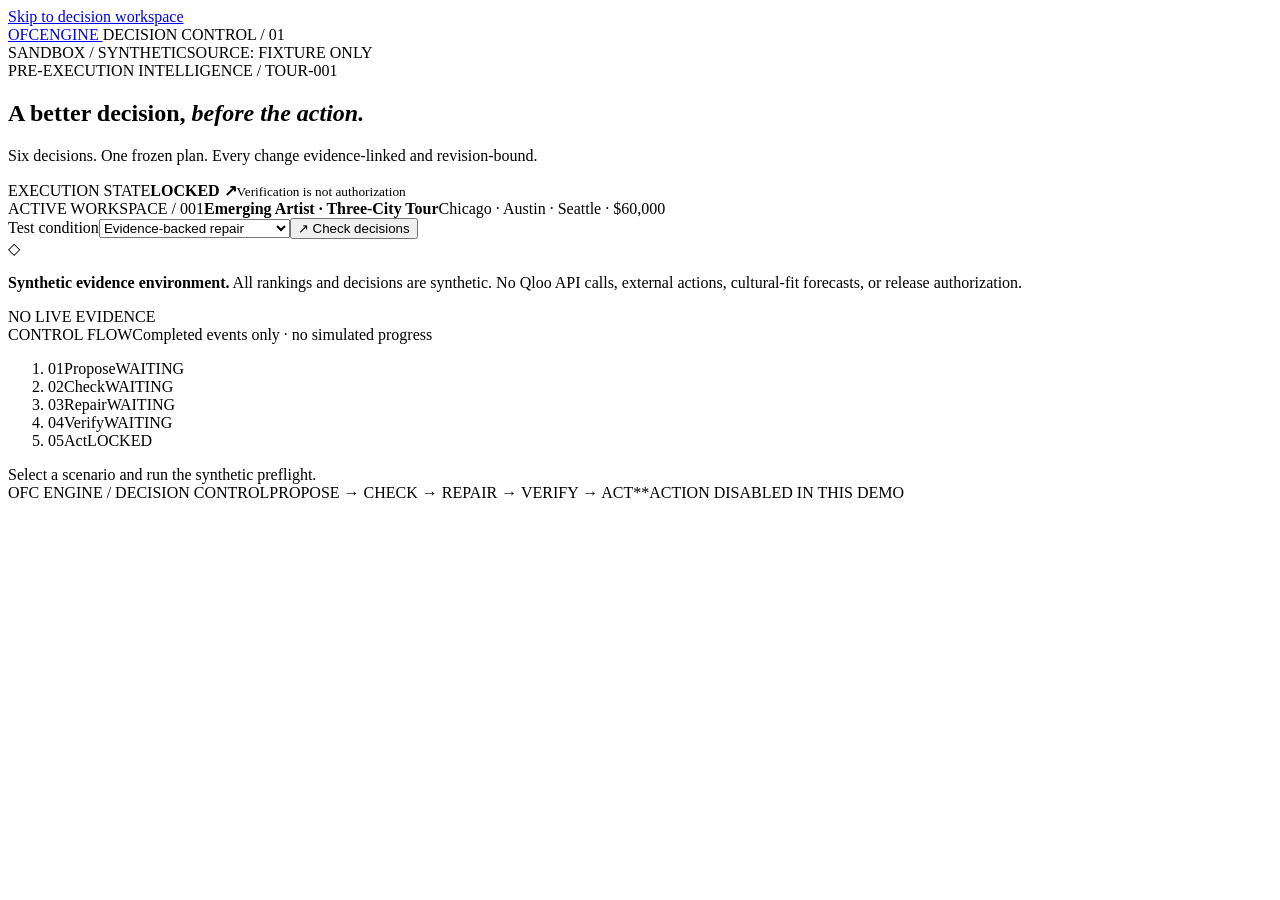
==== src/ofc_engine/web/index.html @ 27c40d3b "feat(web): make decision preflight an interactive proof workspace" ====
<!doctype html>
<html lang="en">
<head>
  <meta charset="utf-8">
  <meta name="viewport" content="width=device-width, initial-scale=1">
  <meta name="theme-color" content="#f4f7fa">
  <title>OFC Engine · Decision Control</title>
  <link rel="stylesheet" href="/styles.css">
  <script defer src="/app.js"></script>
  <script defer src="/experience.js"></script>
</head>
<body>
  <a class="skip-link" href="#workspace">Skip to decision workspace</a>
  <div class="app-shell">
    <header class="masthead">
      <a class="wordmark" href="/" aria-label="OFC Engine home">
        <span class="brand-mark" aria-hidden="true"><span></span><span></span><span></span></span>
        <span>OFC<span class="wordmark-soft">ENGINE</span></span>
      </a>
      <span class="header-product">DECISION CONTROL / 01</span>
      <div class="top-right"><span class="environment-tag"><span class="status-dot"></span> SANDBOX / SYNTHETIC</span><span class="head-sep"></span><span class="top-note">SOURCE: FIXTURE ONLY</span></div>
    </header>

    <main id="workspace">
      <section class="hero" aria-labelledby="page-title">
        <div class="hero-copy">
          <div class="eyebrow"><span class="eyebrow-line"></span> PRE-EXECUTION INTELLIGENCE / TOUR-001</div>
          <h1 id="page-title">A better decision, <em>before the action.</em></h1>
          <p>Six decisions. One frozen plan. Every change evidence-linked and revision-bound.</p>
        </div>
        <div class="hero-aside" aria-label="Execution state"><span class="hero-aside-label">EXECUTION STATE</span><strong>LOCKED <span aria-hidden="true">↗</span></strong><small>Verification is not authorization</small></div>
      </section>

      <section class="control-panel" aria-label="Demo controls">
        <div class="control-info"><span class="caption-label">ACTIVE WORKSPACE / 001</span><strong>Emerging Artist · Three-City Tour</strong><span class="control-sub">Chicago · Austin · Seattle <span class="dot-sep">·</span> $60,000</span></div>
        <div class="control-actions"><label for="scenario">Test condition</label><select id="scenario"><option value="repair">Evidence-backed repair</option><option value="outage">Provider unavailable</option><option value="dependent_missing">Missing dependent evidence</option><option value="budget_exhausted">Repair budget exhausted</option></select><button id="run" type="button"><span class="run-icon" aria-hidden="true">↗</span> Check decisions</button></div>
      </section>

      <section class="trust-banner" aria-label="Provenance notice"><span class="trust-icon" aria-hidden="true">◇</span><p><strong>Synthetic evidence environment.</strong> All rankings and decisions are synthetic. No Qloo API calls, external actions, cultural-fit forecasts, or release authorization.</p><span class="banner-label">NO LIVE EVIDENCE</span></section>

      <section class="journey" aria-label="Preflight process">
        <div class="journey-heading"><span class="caption-label">CONTROL FLOW</span><span class="journey-sub">Completed events only · no simulated progress</span></div>
        <ol id="lifecycle-stages" class="lifecycle-stages">
          <li data-stage="PROPOSE"><span class="stage-number">01</span><span>Propose</span><span class="stage-state">WAITING</span></li>
          <li data-stage="CHECK"><span class="stage-number">02</span><span>Check</span><span class="stage-state">WAITING</span></li>
          <li data-stage="REPAIR"><span class="stage-number">03</span><span>Repair</span><span class="stage-state">WAITING</span></li>
          <li data-stage="VERIFY"><span class="stage-number">04</span><span>Verify</span><span class="stage-state">WAITING</span></li>
          <li data-stage="ACT"><span class="stage-number">05</span><span>Act</span><span class="stage-state">LOCKED</span></li>
        </ol>
      </section>

      <section id="status" class="status-strip" aria-live="polite" aria-atomic="true"><span class="loading-mark"></span> Select a scenario and run the synthetic preflight.</section>

      <div id="result" hidden>
        <section class="metrics" aria-label="Run summary">
          <div class="metric"><span class="metric-label">RUN STATUS</span><strong id="run-status" class="metric-value">—</strong><small id="run-phase">—</small></div>
          <div class="metric"><span class="metric-label">REVISED PLAN</span><strong id="revision" class="metric-value tabular">—</strong><small id="attempts">—</small></div>
          <div class="metric"><span class="metric-label">REPAIRS APPLIED</span><strong id="change-count" class="metric-value tabular">—</strong><small>Unchanged decisions preserved</small></div>
          <div class="metric metric-release"><span class="metric-label">RELEASE BOUNDARY</span><strong class="metric-value release-value">NOT AUTHORIZED <span aria-hidden="true">↗</span></strong><small>Agent execution remains disabled</small></div>
        </section>

        <div class="section-lead">
          <div><span class="eyebrow eyebrow-small">01 / THE DECISION SURFACE</span><h2>One plan. Every decision accountable.</h2></div>
          <span class="section-lead-aside">SELECT A VERDICT TO INSPECT EVIDENCE ↘</span>
        </div>
        <section class="work-grid" aria-label="Decision review">
          <div class="panel baseline-panel"><div class="panel-top"><span class="panel-index">01 / FROZEN INPUT</span><span class="small-pill">READ ONLY</span></div><div class="panel-heading"><div><h2>Proposed plan</h2><p>Agent-selected choices before the check.</p></div><span class="heading-symbol" aria-hidden="true">⌁</span></div><div id="baseline-list" class="decision-list"></div><div class="panel-foot"><span>BASELINE DIGEST</span><code id="baseline-digest">—</code></div></div>
          <div class="panel verdict-panel"><div class="panel-top"><span class="panel-index">02 / DECISION PREFLIGHT</span><span class="small-pill cyan-pill">EVIDENCE CHECK</span></div><div class="panel-heading"><div><h2>Decision verdicts</h2><p>Reasons, provenance, and confidence boundaries.</p></div><span class="heading-symbol cyan" aria-hidden="true">✳</span></div><div id="verdict-list" class="decision-list"></div><div class="panel-foot"><span>POLICY</span><code id="policy-version">—</code></div></div>
          <div class="panel patch-panel"><div class="panel-top"><span class="panel-index">03 / REPAIR & VERIFY</span><span class="small-pill">BOUNDED</span></div><div class="panel-heading"><div><h2>Selective repair</h2><p>Only the affected part of the plan changes.</p></div><span class="heading-symbol" aria-hidden="true">↗</span></div><div id="repair-list" class="repair-list"></div><div id="recheck-panel" class="recheck-panel"></div><div class="panel-foot"><span>CURRENT REVISION</span><code id="current-revision">—</code></div></div>
        </section>

        <section class="insight-strip" aria-label="Decision interpretation">
          <span class="insight-icon" aria-hidden="true">↗</span>
          <div><span class="caption-label">SYSTEM INTERPRETATION / SYNTHETIC</span>
          <p id="insight-text">The engine preserves unaffected choices and exposes revision-bound evidence for adjustments.</p></div>
        </section>
        <section class="panel timeline-panel" aria-labelledby="timeline-title"><div class="panel-top"><span class="panel-index">04 / RUN LIFECYCLE</span><span class="small-pill">COMPLETED EVENTS ONLY</span></div><div class="timeline-heading"><h2 id="timeline-title">Run timeline</h2><span id="timeline-meta" class="timeline-meta">—</span></div><p class="subheading">Derived from completed fixture revisions; no simulated progress.</p><ol id="timeline-list" class="timeline-list"></ol></section>

        <section class="lower-grid" aria-label="Evidence and comparison">
          <article class="panel compare-panel"><div class="panel-top"><span class="panel-index">05 / CAUSALITY CHECK</span><span class="small-pill">SAME BASELINE</span></div><h2>Evidence changes the decision.</h2><p class="subheading">Same candidate pool and baseline, with and without fixture evidence.</p><div class="compare-arms"><div class="arm"><span class="arm-title">EVIDENCE <strong>OFF</strong></span><div class="arm-value" id="arm-off">—</div><p>Missing evidence cannot be treated as approval.</p></div><div class="compare-arrow" aria-hidden="true">→</div><div class="arm"><span class="arm-title">FIXTURE EVIDENCE <strong>ON</strong></span><div class="arm-value" id="arm-on">—</div><p id="arm-effect">—</p></div></div><div id="compare-validity" class="compare-validity"></div></article>
          <article class="panel inspect-panel"><div class="panel-top"><span class="panel-index">06 / OBSERVABLE PROOF</span><span class="small-pill">INSPECTABLE</span></div><h2>Evidence inspector</h2><p class="subheading">Trace requested candidates, query fingerprint and repair lineage.</p><div class="inspect-top"><span id="evidence-count">— evidence records</span><button id="inspect-toggle" aria-expanded="false" aria-controls="inspector-details" type="button">Open inspector <span aria-hidden="true">↗</span></button></div><div id="inspector-details" class="inspector-details" hidden><div id="inspector-data"></div></div><div class="no-execution"><span aria-hidden="true">⛨</span><div><strong>Execution blocked by design</strong><p>A structural check never grants real action permission.</p></div></div></article>
        </section>
      </div>
    </main>
    <footer><span>OFC ENGINE / DECISION CONTROL</span><span>PROPOSE <span class="footer-arrow">→</span> CHECK <span class="footer-arrow">→</span> REPAIR <span class="footer-arrow">→</span> VERIFY <span class="footer-arrow">→</span> ACT*</span><span>*ACTION DISABLED IN THIS DEMO</span></footer>
  </div>
</body>
</html>
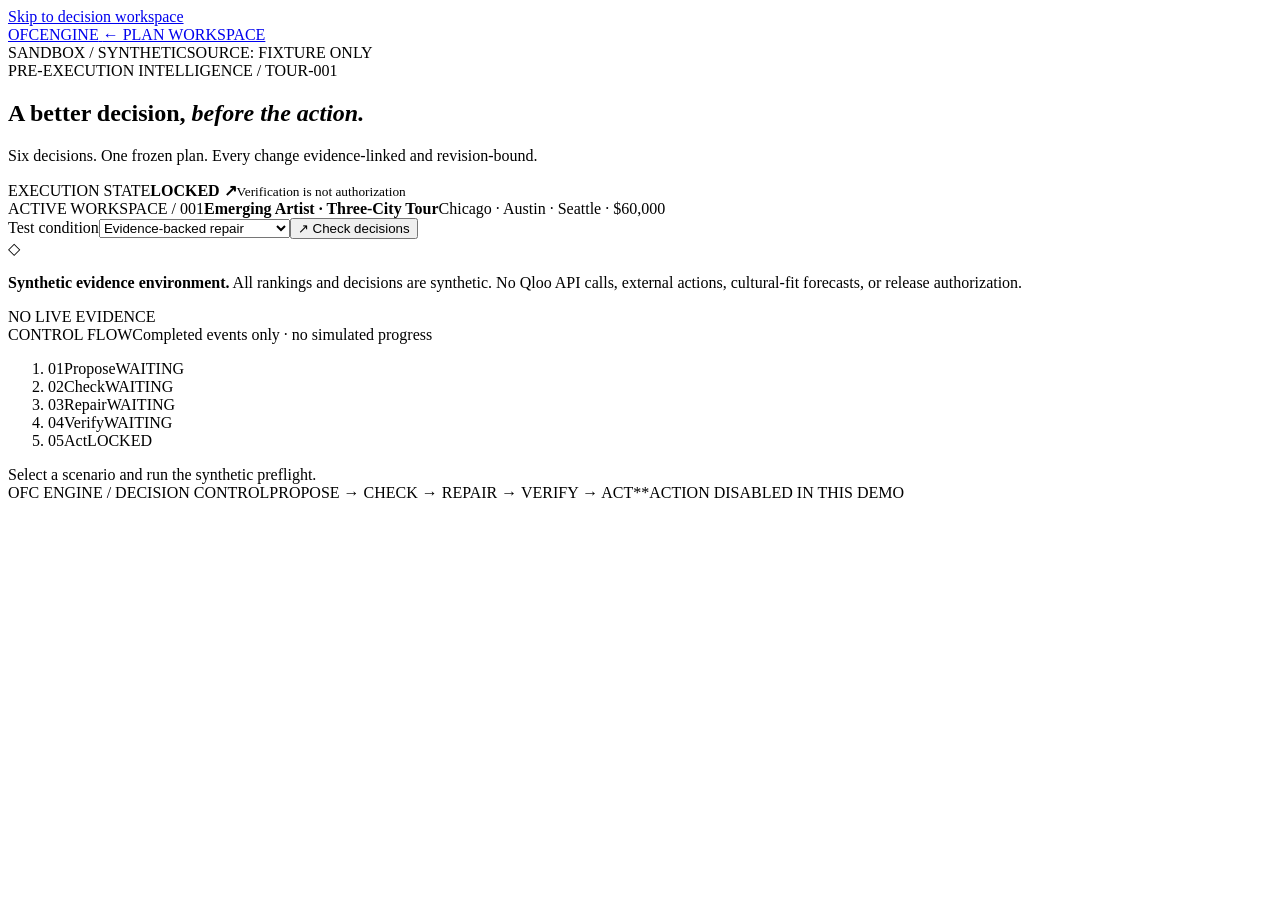
==== commit 6c9dc186: "feat(web): link fixture inspector back to authoring" ====
--- a/src/ofc_engine/web/index.html
+++ b/src/ofc_engine/web/index.html
@@ -17,7 +17,7 @@
         <span class="brand-mark" aria-hidden="true"><span></span><span></span><span></span></span>
         <span>OFC<span class="wordmark-soft">ENGINE</span></span>
       </a>
-      <span class="header-product">DECISION CONTROL / 01</span>
+      <a class="header-product" href="/">← PLAN WORKSPACE</a>
       <div class="top-right"><span class="environment-tag"><span class="status-dot"></span> SANDBOX / SYNTHETIC</span><span class="head-sep"></span><span class="top-note">SOURCE: FIXTURE ONLY</span></div>
     </header>
 
@@ -78,7 +78,7 @@
 
         <section class="lower-grid" aria-label="Evidence and comparison">
           <article class="panel compare-panel"><div class="panel-top"><span class="panel-index">05 / CAUSALITY CHECK</span><span class="small-pill">SAME BASELINE</span></div><h2>Evidence changes the decision.</h2><p class="subheading">Same candidate pool and baseline, with and without fixture evidence.</p><div class="compare-arms"><div class="arm"><span class="arm-title">EVIDENCE <strong>OFF</strong></span><div class="arm-value" id="arm-off">—</div><p>Missing evidence cannot be treated as approval.</p></div><div class="compare-arrow" aria-hidden="true">→</div><div class="arm"><span class="arm-title">FIXTURE EVIDENCE <strong>ON</strong></span><div class="arm-value" id="arm-on">—</div><p id="arm-effect">—</p></div></div><div id="compare-validity" class="compare-validity"></div></article>
-          <article class="panel inspect-panel"><div class="panel-top"><span class="panel-index">06 / OBSERVABLE PROOF</span><span class="small-pill">INSPECTABLE</span></div><h2>Evidence inspector</h2><p class="subheading">Trace requested candidates, query fingerprint and repair lineage.</p><div class="inspect-top"><span id="evidence-count">— evidence records</span><button id="inspect-toggle" aria-expanded="false" aria-controls="inspector-details" type="button">Open inspector <span aria-hidden="true">↗</span></button></div><div id="inspector-details" class="inspector-details" hidden><div id="inspector-data"></div></div><div class="no-execution"><span aria-hidden="true">⛨</span><div><strong>Execution blocked by design</strong><p>A structural check never grants real action permission.</p></div></div></article>
+          <article id="inspector" class="panel inspect-panel"><div class="panel-top"><span class="panel-index">06 / OBSERVABLE PROOF</span><span class="small-pill">INSPECTABLE</span></div><h2>Evidence inspector</h2><p class="subheading">Trace requested candidates, query fingerprint and repair lineage.</p><div class="inspect-top"><span id="evidence-count">— evidence records</span><button id="inspect-toggle" aria-expanded="false" aria-controls="inspector-details" type="button">Open inspector <span aria-hidden="true">↗</span></button></div><div id="inspector-details" class="inspector-details" hidden><div id="inspector-data"></div></div><div class="no-execution"><span aria-hidden="true">⛨</span><div><strong>Execution blocked by design</strong><p>A structural check never grants real action permission.</p></div></div></article>
         </section>
       </div>
     </main>
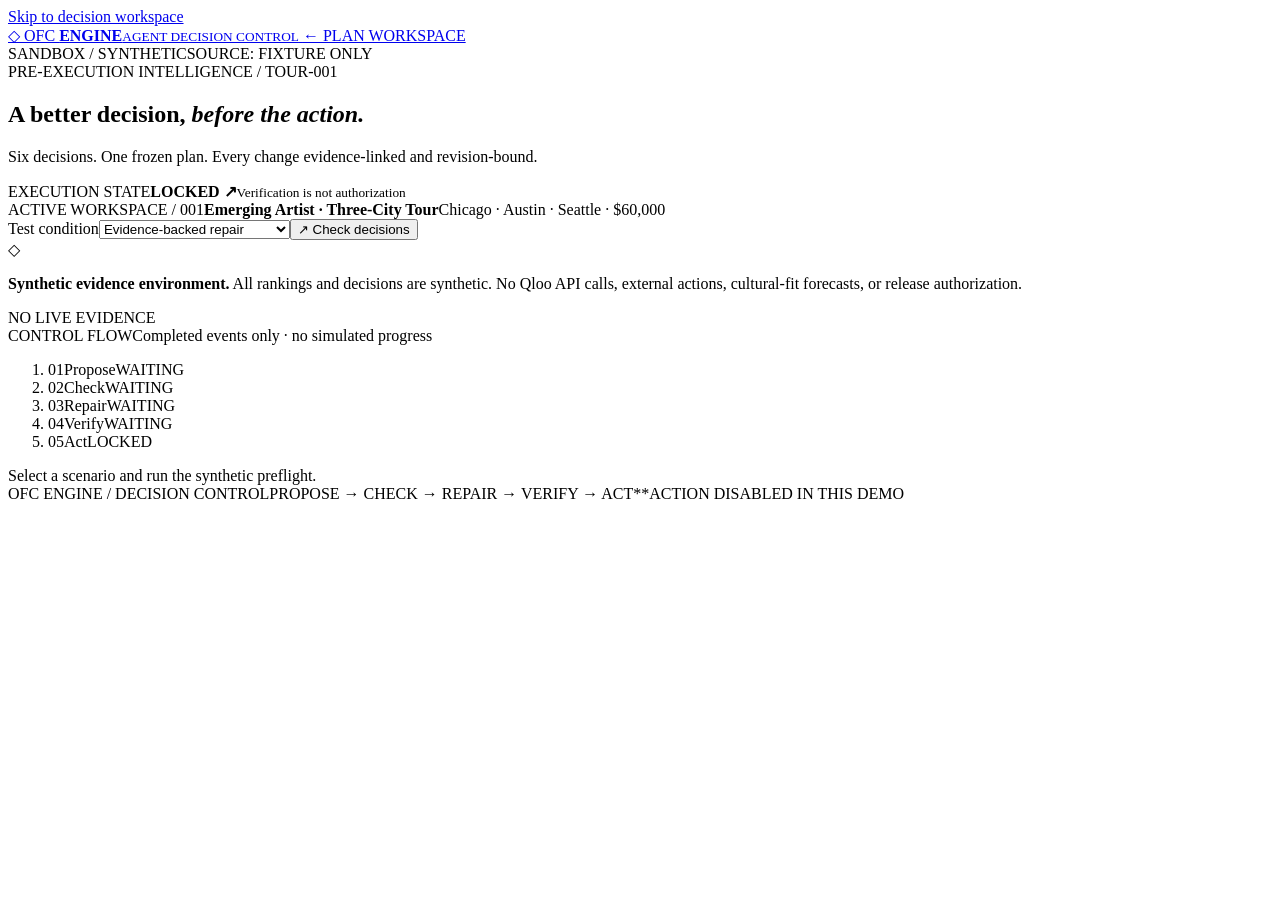
==== commit be4a5357: "fix(brand): use canonical OFC diamond identity in proof lab" ====
--- a/src/ofc_engine/web/index.html
+++ b/src/ofc_engine/web/index.html
@@ -3,9 +3,11 @@
 <head>
   <meta charset="utf-8">
   <meta name="viewport" content="width=device-width, initial-scale=1">
-  <meta name="theme-color" content="#f4f7fa">
+  <meta name="theme-color" content="#f4f8ff">
   <title>OFC Engine · Decision Control</title>
   <link rel="stylesheet" href="/styles.css">
+  <link rel="stylesheet" href="/proof-premium.css">
+  <link rel="stylesheet" href="/optical.css">
   <script defer src="/app.js"></script>
   <script defer src="/experience.js"></script>
 </head>
@@ -13,9 +15,9 @@
   <a class="skip-link" href="#workspace">Skip to decision workspace</a>
   <div class="app-shell">
     <header class="masthead">
-      <a class="wordmark" href="/" aria-label="OFC Engine home">
-        <span class="brand-mark" aria-hidden="true"><span></span><span></span><span></span></span>
-        <span>OFC<span class="wordmark-soft">ENGINE</span></span>
+      <a class="proof-brand" href="/" aria-label="OFC Engine home">
+        <span class="proof-brand-icon" aria-hidden="true">◇</span>
+        <span class="proof-brand-copy"><span class="proof-brand-line">OFC <b>ENGINE</b></span><small>AGENT DECISION CONTROL</small></span>
       </a>
       <a class="header-product" href="/">← PLAN WORKSPACE</a>
       <div class="top-right"><span class="environment-tag"><span class="status-dot"></span> SANDBOX / SYNTHETIC</span><span class="head-sep"></span><span class="top-note">SOURCE: FIXTURE ONLY</span></div>
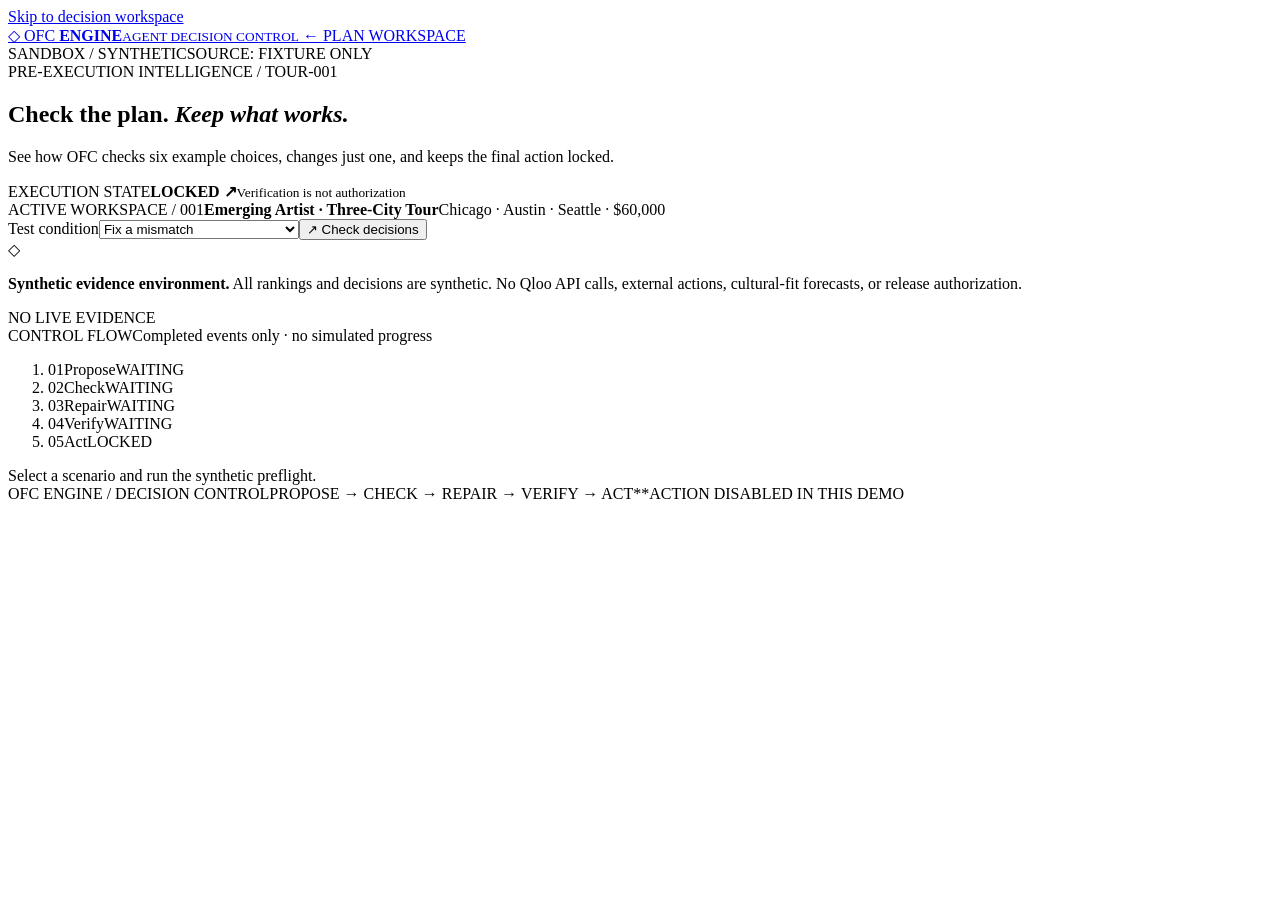
==== commit a3b5d7cb: "style(ui): clarify product headlines and judge-facing language" ====
--- a/src/ofc_engine/web/index.html
+++ b/src/ofc_engine/web/index.html
@@ -27,15 +27,15 @@
       <section class="hero" aria-labelledby="page-title">
         <div class="hero-copy">
           <div class="eyebrow"><span class="eyebrow-line"></span> PRE-EXECUTION INTELLIGENCE / TOUR-001</div>
-          <h1 id="page-title">A better decision, <em>before the action.</em></h1>
-          <p>Six decisions. One frozen plan. Every change evidence-linked and revision-bound.</p>
+          <h1 id="page-title">Check the plan. <em>Keep what works.</em></h1>
+          <p>See how OFC checks six example choices, changes just one, and keeps the final action locked.</p>
         </div>
         <div class="hero-aside" aria-label="Execution state"><span class="hero-aside-label">EXECUTION STATE</span><strong>LOCKED <span aria-hidden="true">↗</span></strong><small>Verification is not authorization</small></div>
       </section>
 
       <section class="control-panel" aria-label="Demo controls">
         <div class="control-info"><span class="caption-label">ACTIVE WORKSPACE / 001</span><strong>Emerging Artist · Three-City Tour</strong><span class="control-sub">Chicago · Austin · Seattle <span class="dot-sep">·</span> $60,000</span></div>
-        <div class="control-actions"><label for="scenario">Test condition</label><select id="scenario"><option value="repair">Evidence-backed repair</option><option value="outage">Provider unavailable</option><option value="dependent_missing">Missing dependent evidence</option><option value="budget_exhausted">Repair budget exhausted</option></select><button id="run" type="button"><span class="run-icon" aria-hidden="true">↗</span> Check decisions</button></div>
+        <div class="control-actions"><label for="scenario">Test condition</label><select id="scenario"><option value="repair">Fix a mismatch</option><option value="outage">No evidence available</option><option value="dependent_missing">Related choice needs a check</option><option value="budget_exhausted">Repair limit reached</option></select><button id="run" type="button"><span class="run-icon" aria-hidden="true">↗</span> Check decisions</button></div>
       </section>
 
       <section class="trust-banner" aria-label="Provenance notice"><span class="trust-icon" aria-hidden="true">◇</span><p><strong>Synthetic evidence environment.</strong> All rankings and decisions are synthetic. No Qloo API calls, external actions, cultural-fit forecasts, or release authorization.</p><span class="banner-label">NO LIVE EVIDENCE</span></section>
